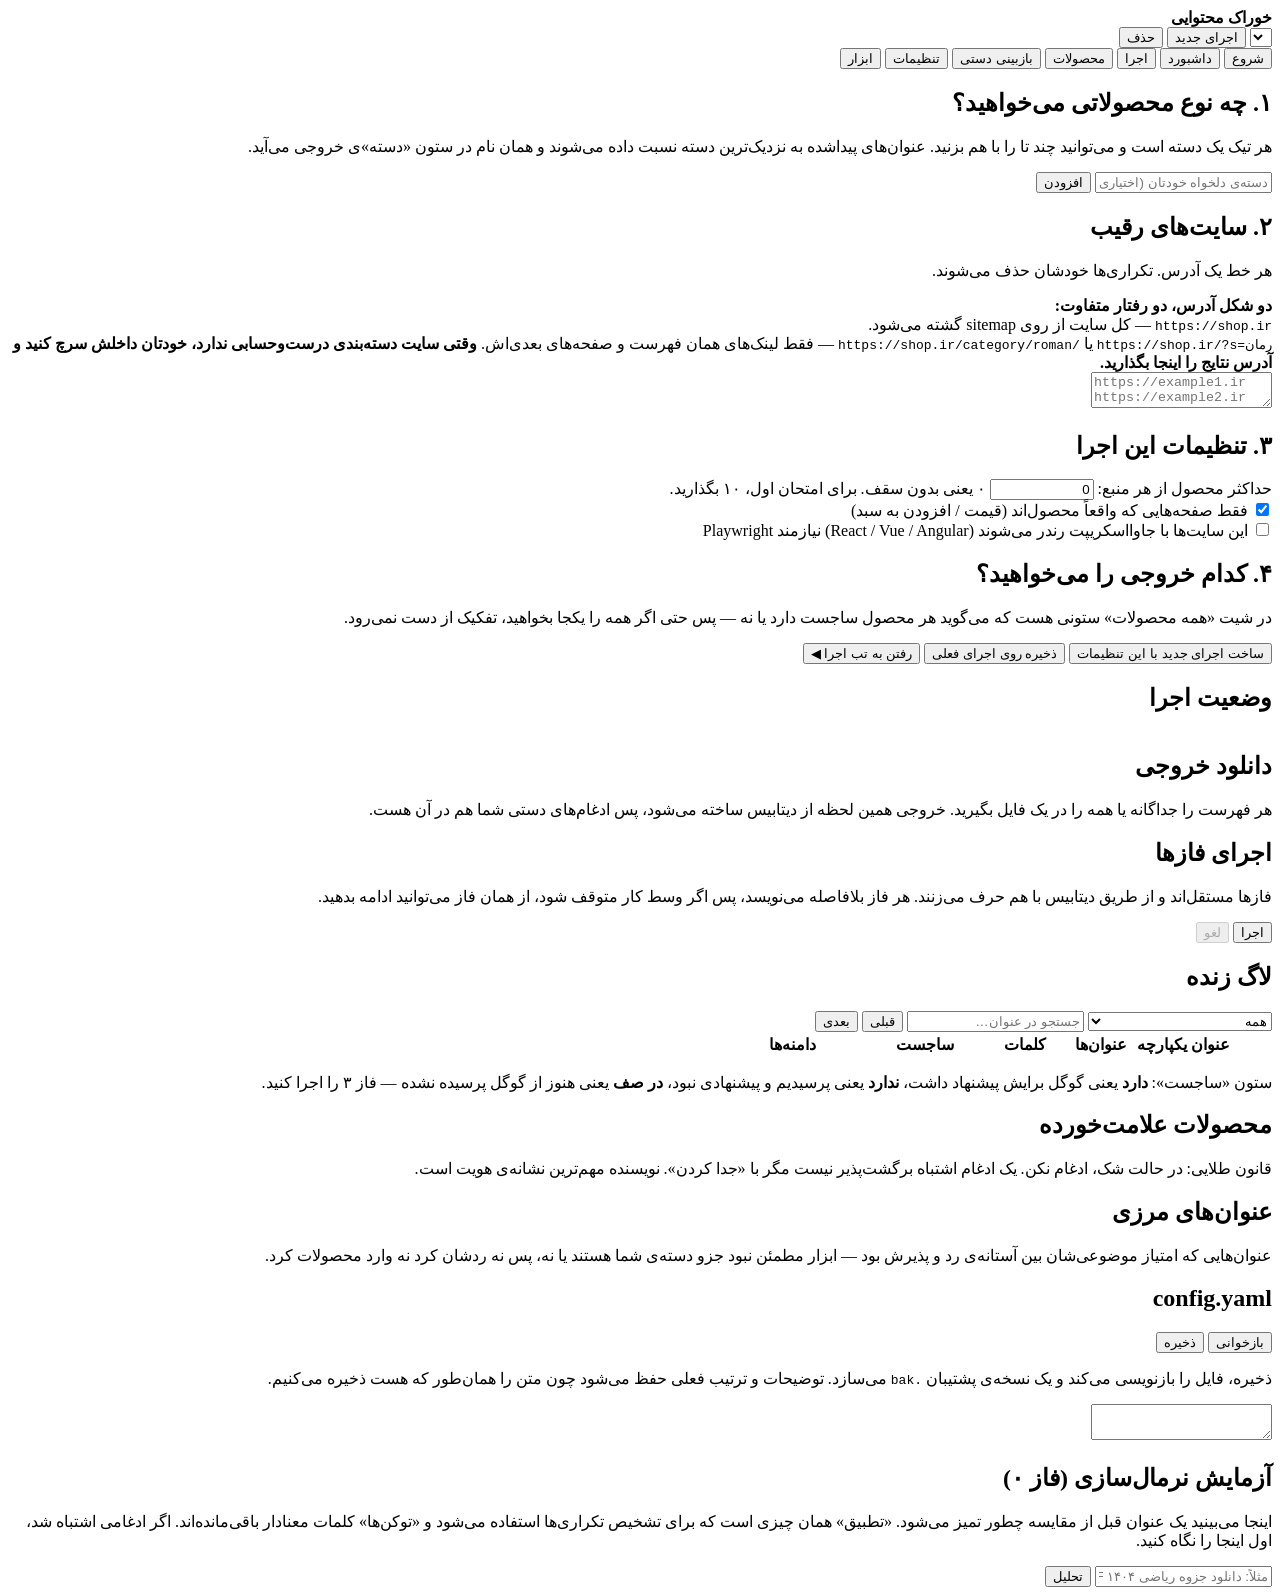
==== web/static/index.html @ 2df1ec1a "Add files via upload" ====
<!DOCTYPE html>
<html lang="fa" dir="rtl">
<head>
  <meta charset="utf-8">
  <meta name="viewport" content="width=device-width, initial-scale=1">
  <title>پنل خوراک محتوایی</title>
  <link rel="icon" href="data:image/svg+xml,<svg xmlns='http://www.w3.org/2000/svg' viewBox='0 0 16 16'><text y='14' font-size='14'>📊</text></svg>">
  <link rel="stylesheet" href="/style.css">
</head>
<body>
<header>
  <div class="brand">
    <strong>خوراک محتوایی</strong>
    <span class="muted" id="topicLabel"></span>
  </div>
  <div class="head-actions">
    <select id="runSelect" title="اجرای فعال"></select>
    <button id="newRunBtn" class="primary">اجرای جدید</button>
    <button id="deleteRunBtn" class="danger ghost" title="حذف کامل این اجرا">حذف</button>
  </div>
</header>

<nav id="tabs">
  <button data-tab="setup" class="active">شروع</button>
  <button data-tab="dashboard">داشبورد</button>
  <button data-tab="run">اجرا</button>
  <button data-tab="products">محصولات</button>
  <button data-tab="review">بازبینی دستی</button>
  <button data-tab="config">تنظیمات</button>
  <button data-tab="tools">ابزار</button>
</nav>

<div id="toast" hidden></div>

<main>
  <!-- --------------------------------------------------------- شروع -->
  <section id="tab-setup" class="tab active">
    <div class="panel">
      <h2>۱. چه نوع محصولاتی می‌خواهید؟</h2>
      <p class="muted">
        هر تیک یک دسته است و می‌توانید چند تا را با هم بزنید. عنوان‌های پیداشده
        به نزدیک‌ترین دسته نسبت داده می‌شوند و همان نام در ستون «دسته»ی خروجی می‌آید.
      </p>
      <div id="presetList" class="preset-grid"></div>
      <div class="row">
        <input id="customCategory" placeholder="دسته‌ی دلخواه خودتان (اختیاری) — مثلاً: کتاب صوتی">
        <button id="addCategory" class="ghost">افزودن</button>
      </div>
    </div>

    <div class="panel">
      <h2>۲. سایت‌های رقیب</h2>
      <p class="muted">
        هر خط یک آدرس. تکراری‌ها خودشان حذف می‌شوند. <span id="siteLimit"></span>
      </p>
      <div class="warn">
        <b>دو شکل آدرس، دو رفتار متفاوت:</b><br>
        <code dir="ltr">https://shop.ir</code> — کل سایت از روی sitemap گشته می‌شود.<br>
        <code dir="ltr">https://shop.ir/?s=رمان</code> یا <code dir="ltr">https://shop.ir/category/roman/</code>
        — فقط لینک‌های همان فهرست و صفحه‌های بعدی‌اش.
        <b>وقتی سایت دسته‌بندی درست‌وحسابی ندارد، خودتان داخلش سرچ کنید و آدرس
        نتایج را اینجا بگذارید.</b>
      </div>
      <textarea id="sitesText" dir="ltr" spellcheck="false"
                placeholder="https://example1.ir&#10;https://example2.ir&#10;example3.com"></textarea>
      <div class="row">
        <span class="muted" id="siteCount"></span>
        <span class="spacer"></span>
        <span class="muted" id="planSource"></span>
      </div>
    </div>

    <div class="panel">
      <h2>۳. تنظیمات این اجرا</h2>
      <div class="row wrap">
        <label>حداکثر محصول از هر منبع:
          <input id="maxProducts" type="number" min="0" step="1" value="0" style="width:6rem">
        </label>
        <span class="muted">۰ یعنی بدون سقف. برای امتحان اول، ۱۰ بگذارید.</span>
      </div>
      <div class="row wrap">
        <label><input id="requireProduct" type="checkbox" checked>
          فقط صفحه‌هایی که واقعاً محصول‌اند (قیمت / افزودن به سبد)</label>
      </div>
      <div class="row wrap">
        <label><input id="forceJs" type="checkbox">
          این سایت‌ها با جاوااسکریپت رندر می‌شوند (React / Vue / Angular)</label>
        <span class="muted">نیازمند Playwright</span>
      </div>
    </div>

    <div class="panel">
      <h2>۴. کدام خروجی را می‌خواهید؟</h2>
      <p class="muted">
        در شیت «همه محصولات» ستونی هست که می‌گوید هر محصول ساجست دارد یا نه —
        پس حتی اگر همه را یکجا بخواهید، تفکیک از دست نمی‌رود.
      </p>
      <div id="sheetList" class="phase-list"></div>
    </div>

    <div class="panel">
      <div class="row wrap">
        <button id="createRunBtn" class="primary">ساخت اجرای جدید با این تنظیمات</button>
        <button id="savePlanBtn" class="ghost">ذخیره روی اجرای فعلی</button>
        <span class="spacer"></span>
        <button id="goRunBtn" class="ghost">رفتن به تب اجرا ◀</button>
      </div>
      <div id="setupSummary" class="muted"></div>
    </div>
  </section>

  <!-- ------------------------------------------------------ داشبورد -->
  <section id="tab-dashboard" class="tab">
    <div class="cards" id="counterCards"></div>
    <div class="panel">
      <h2>وضعیت اجرا</h2>
      <table class="kv" id="runInfo"></table>
    </div>
    <div class="panel">
      <h2>دانلود خروجی</h2>
      <p class="muted">
        هر فهرست را جداگانه یا همه را در یک فایل بگیرید. خروجی همین لحظه از
        دیتابیس ساخته می‌شود، پس ادغام‌های دستی شما هم در آن هست.
      </p>
      <div id="downloadList"></div>
      <div id="outputInfo" class="muted"></div>
    </div>
  </section>

  <!-- ---------------------------------------------------------- اجرا -->
  <section id="tab-run" class="tab">
    <div class="panel">
      <h2>اجرای فازها</h2>
      <p class="muted">
        فازها مستقل‌اند و از طریق دیتابیس با هم حرف می‌زنند. هر فاز بلافاصله می‌نویسد،
        پس اگر وسط کار متوقف شود، از همان فاز می‌توانید ادامه بدهید.
      </p>
      <div id="phaseChecks" class="phase-list"></div>
      <div class="row">
        <button id="startBtn" class="primary">اجرا</button>
        <button id="cancelBtn" class="danger" disabled>لغو</button>
        <span id="jobStatus" class="muted"></span>
      </div>
      <div class="warn" id="suggestWarn" hidden>
        فاز ۳ به endpoint غیررسمی گوگل می‌زند. بار اول با
        <code>max_per_session: 10</code> امتحان کنید.
      </div>
    </div>
    <div class="panel">
      <h2>لاگ زنده</h2>
      <pre id="log" dir="rtl"></pre>
    </div>
  </section>

  <!-- ----------------------------------------------------- محصولات -->
  <section id="tab-products" class="tab">
    <div class="panel">
      <div class="row wrap">
        <select id="prodFilter">
          <option value="all">همه</option>
          <option value="merged">ادغام‌شده (بیش از یک عنوان)</option>
          <option value="needs_review">نیازمند بازبینی</option>
          <option value="has_suggest">دارای ساجست</option>
          <option value="no_suggest">بدون ساجست</option>
          <option value="pending">در صف ساجست</option>
        </select>
        <input id="prodSearch" type="search" placeholder="جستجو در عنوان…">
        <span class="muted" id="prodCount"></span>
        <span class="spacer"></span>
        <button id="prodPrev" class="ghost">قبلی</button>
        <button id="prodNext" class="ghost">بعدی</button>
      </div>
      <div id="mergeBar" class="mergebar" hidden></div>
      <div class="scrollbox">
      <table class="grid" id="prodTable">
        <thead>
          <tr>
            <th style="width:2.2rem"></th>
            <th>عنوان یکپارچه</th>
            <th style="width:4rem">عنوان‌ها</th>
            <th style="width:5rem">کلمات</th>
            <th style="width:7rem">ساجست</th>
            <th style="width:9rem">دامنه‌ها</th>
            <th style="width:9rem"></th>
          </tr>
        </thead>
        <tbody></tbody>
      </table>
      </div>
      <div class="row wrap" id="pager"></div>
      <p class="muted">
        ستون «ساجست»: <b>دارد</b> یعنی گوگل برایش پیشنهاد داشت،
        <b>ندارد</b> یعنی پرسیدیم و پیشنهادی نبود،
        <b>در صف</b> یعنی هنوز از گوگل پرسیده نشده — فاز ۳ را اجرا کنید.
      </p>
    </div>
    <div class="panel" id="detailPanel" hidden>
      <h2 id="detailTitle"></h2>
      <div id="detailBody"></div>
    </div>
  </section>

  <!-- ----------------------------------------------------- بازبینی -->
  <section id="tab-review" class="tab">
    <div class="panel">
      <h2>محصولات علامت‌خورده</h2>
      <p class="muted">
        قانون طلایی: در حالت شک، ادغام نکن. یک ادغام اشتباه برگشت‌پذیر نیست مگر با «جدا کردن».
        نویسنده مهم‌ترین نشانه‌ی هویت است.
      </p>
      <div id="reviewList"></div>
    </div>
    <div class="panel">
      <h2>عنوان‌های مرزی</h2>
      <p class="muted">
        عنوان‌هایی که امتیاز موضوعی‌شان بین آستانه‌ی رد و پذیرش بود — ابزار
        مطمئن نبود جزو دسته‌ی شما هستند یا نه، پس نه ردشان کرد نه وارد محصولات کرد.
      </p>
      <div id="borderlineList"></div>
    </div>
  </section>

  <!-- ----------------------------------------------------- تنظیمات -->
  <section id="tab-config" class="tab">
    <div class="panel">
      <h2>config.yaml</h2>
      <div class="row">
        <span class="muted" id="configPath"></span>
        <span class="spacer"></span>
        <button id="configReload" class="ghost">بازخوانی</button>
        <button id="configSave" class="primary">ذخیره</button>
      </div>
      <p class="warn">
        ذخیره، فایل را بازنویسی می‌کند و یک نسخه‌ی پشتیبان <code>.bak</code> می‌سازد.
        توضیحات و ترتیب فعلی حفظ می‌شود چون متن را همان‌طور که هست ذخیره می‌کنیم.
      </p>
      <textarea id="configText" spellcheck="false" dir="ltr"></textarea>
    </div>
  </section>

  <!-- -------------------------------------------------------- ابزار -->
  <section id="tab-tools" class="tab">
    <div class="panel">
      <h2>آزمایش نرمال‌سازی (فاز ۰)</h2>
      <p class="muted">
        اینجا می‌بینید یک عنوان قبل از مقایسه چطور تمیز می‌شود. «تطبیق» همان چیزی
        است که برای تشخیص تکراری‌ها استفاده می‌شود و «توکن‌ها» کلمات معنادار
        باقی‌مانده‌اند. اگر ادغامی اشتباه شد، اول اینجا را نگاه کنید.
      </p>
      <div class="row">
        <input id="normInput" placeholder="مثلاً: دانلود جزوه ریاضی ۱۴۰۴ PDF">
        <button id="normBtn" class="primary">تحلیل</button>
      </div>
      <table class="kv" id="normOut"></table>
    </div>
  </section>
</main>

<script src="/app.js"></script>
</body>
</html>
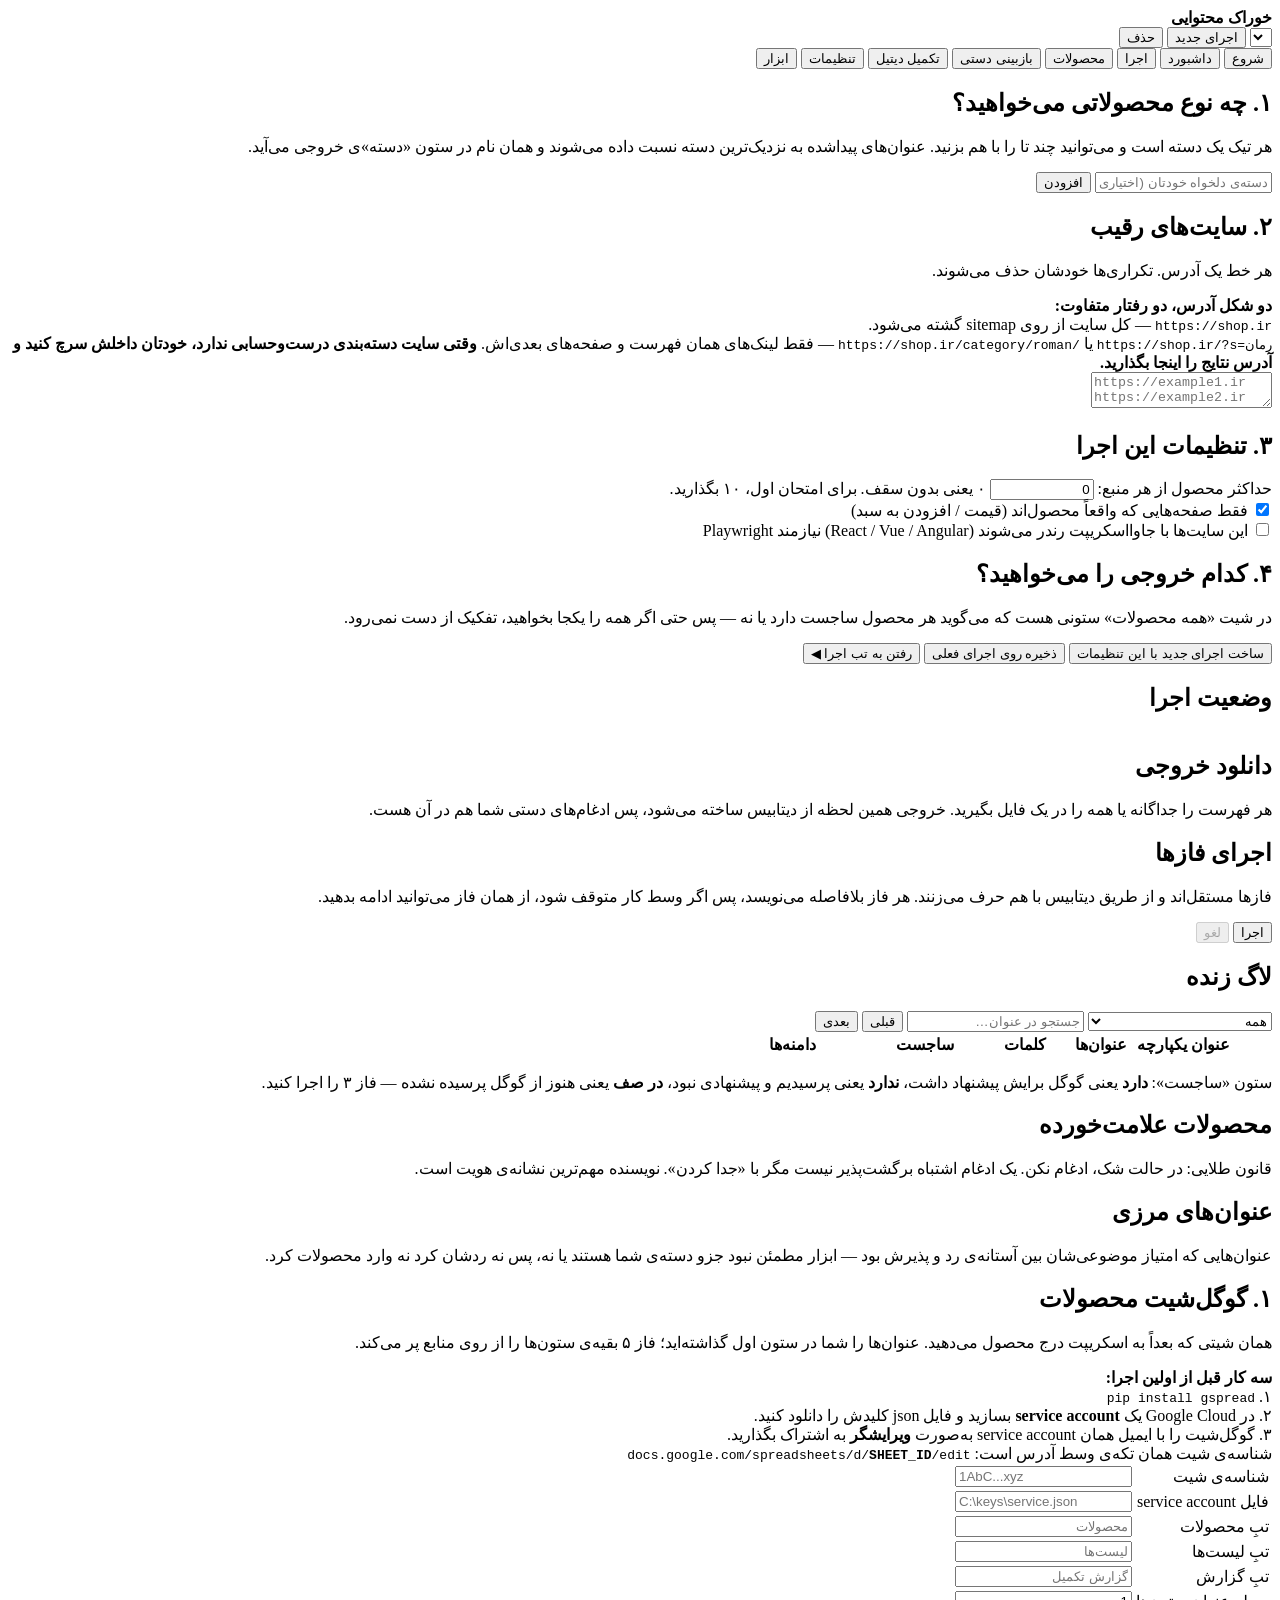
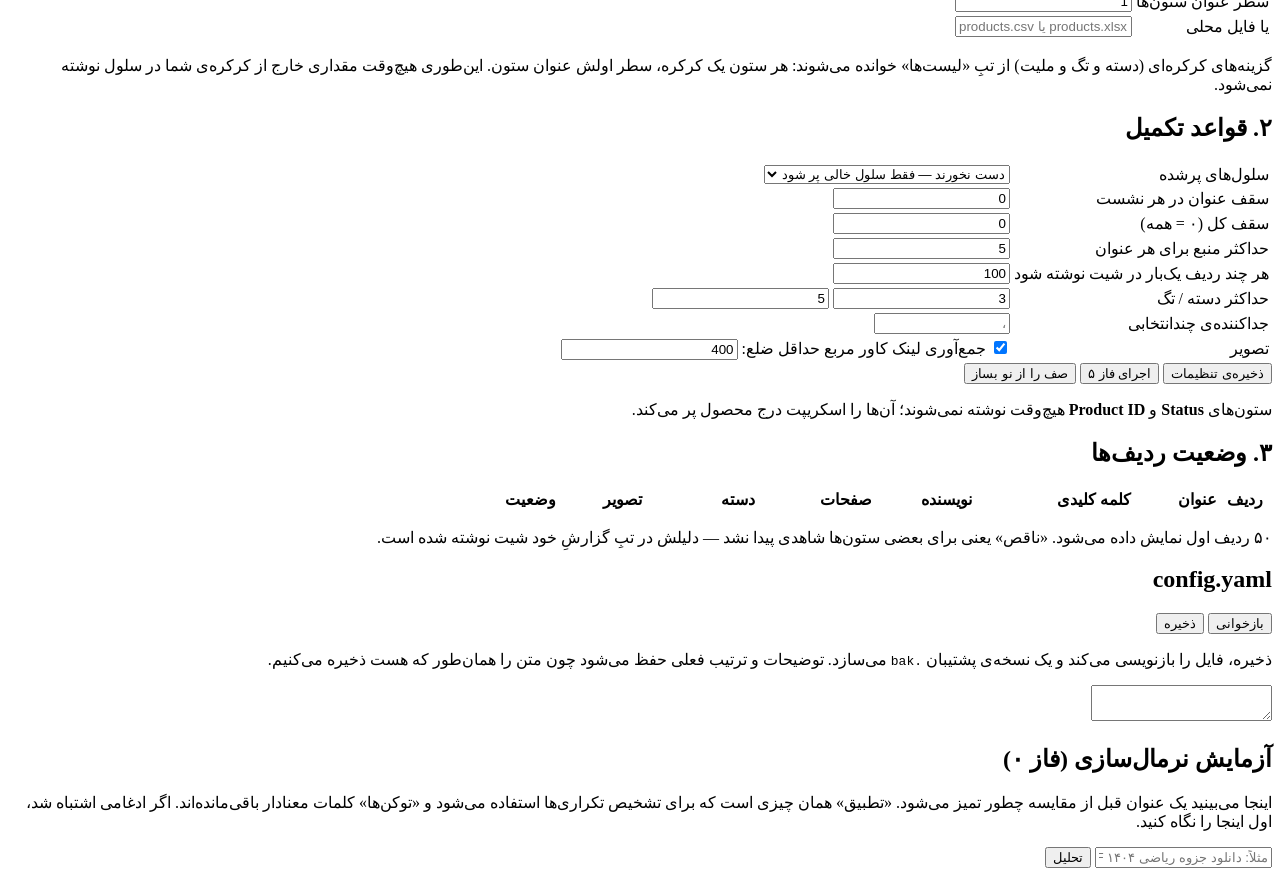
==== commit c2f92491: "افزودن فاز ۵ — تکمیل خودکار ستون‌های گوگل‌شیت محصولات فاز تازه‌ای که فهرست عنوان‌ها را می‌گیرد و ستو" ====
--- a/web/static/index.html
+++ b/web/static/index.html
@@ -26,6 +26,7 @@
   <button data-tab="run">اجرا</button>
   <button data-tab="products">محصولات</button>
   <button data-tab="review">بازبینی دستی</button>
+  <button data-tab="details">تکمیل دیتیل</button>
   <button data-tab="config">تنظیمات</button>
   <button data-tab="tools">ابزار</button>
 </nav>
@@ -220,6 +221,107 @@
     </div>
   </section>
 
+  <!-- ------------------------------------------------- تکمیل دیتیل -->
+  <section id="tab-details" class="tab">
+    <div class="panel">
+      <h2>۱. گوگل‌شیت محصولات</h2>
+      <p class="muted">
+        همان شیتی که بعداً به اسکریپت درج محصول می‌دهید. عنوان‌ها را شما در ستون اول
+        گذاشته‌اید؛ فاز ۵ بقیه‌ی ستون‌ها را از روی منابع پر می‌کند.
+      </p>
+      <div class="warn">
+        <b>سه کار قبل از اولین اجرا:</b><br>
+        ۱. <code dir="ltr">pip install gspread</code><br>
+        ۲. در Google Cloud یک <b>service account</b> بسازید و فایل json کلیدش را دانلود کنید.<br>
+        ۳. گوگل‌شیت را با ایمیل همان service account به‌صورت <b>ویرایشگر</b> به اشتراک بگذارید.<br>
+        شناسه‌ی شیت همان تکه‌ی وسط آدرس است:
+        <code dir="ltr">docs.google.com/spreadsheets/d/<b>SHEET_ID</b>/edit</code>
+      </div>
+      <table class="kv">
+        <tr><td>شناسه‌ی شیت</td><td><input id="dSheetId" dir="ltr" placeholder="1AbC...xyz"></td></tr>
+        <tr><td>فایل service account</td><td><input id="dServiceAccount" dir="ltr" placeholder="C:\keys\service.json"></td></tr>
+        <tr><td>تبِ محصولات</td><td><input id="dTab" placeholder="محصولات"></td></tr>
+        <tr><td>تبِ لیست‌ها</td><td><input id="dListsTab" placeholder="لیست‌ها"></td></tr>
+        <tr><td>تبِ گزارش</td><td><input id="dReportTab" placeholder="گزارش تکمیل"></td></tr>
+        <tr><td>سطر عنوان ستون‌ها</td><td><input id="dHeaderRow" type="number" min="1" value="1"></td></tr>
+        <tr>
+          <td>یا فایل محلی</td>
+          <td><input id="dFile" dir="ltr" placeholder="products.csv یا products.xlsx — بدون حساب گوگل"></td>
+        </tr>
+      </table>
+      <p class="muted">
+        گزینه‌های کرکره‌ای (دسته و تگ و ملیت) از تبِ «لیست‌ها» خوانده می‌شوند: هر ستون
+        یک کرکره، سطر اولش عنوان ستون. این‌طوری هیچ‌وقت مقداری خارج از کرکره‌ی شما
+        در سلول نوشته نمی‌شود.
+      </p>
+    </div>
+
+    <div class="panel">
+      <h2>۲. قواعد تکمیل</h2>
+      <table class="kv">
+        <tr>
+          <td>سلول‌های پرشده</td>
+          <td>
+            <select id="dOverwrite">
+              <option value="empty">دست نخورند — فقط سلول خالی پر شود</option>
+              <option value="always">بازنویسی شوند</option>
+            </select>
+          </td>
+        </tr>
+        <tr><td>سقف عنوان در هر نشست</td><td><input id="dMaxTitles" type="number" min="0" value="0"></td></tr>
+        <tr><td>سقف کل (۰ = همه)</td><td><input id="dLimit" type="number" min="0" value="0"></td></tr>
+        <tr><td>حداکثر منبع برای هر عنوان</td><td><input id="dMaxSources" type="number" min="1" value="5"></td></tr>
+        <tr><td>هر چند ردیف یک‌بار در شیت نوشته شود</td><td><input id="dBatch" type="number" min="1" value="100"></td></tr>
+        <tr><td>حداکثر دسته / تگ</td><td><input id="dMaxCats" type="number" min="1" value="3"> <input id="dMaxTags" type="number" min="1" value="5"></td></tr>
+        <tr><td>جداکننده‌ی چندانتخابی</td><td><input id="dSeparator" placeholder="، " style="max-width:8rem"></td></tr>
+        <tr>
+          <td>تصویر</td>
+          <td>
+            <label><input id="dImageEnabled" type="checkbox" checked> جمع‌آوری لینک کاور مربع</label>
+            حداقل ضلع: <input id="dImageMinSide" type="number" min="0" value="400">
+          </td>
+        </tr>
+      </table>
+      <div class="row wrap">
+        <button id="dSaveBtn" class="primary">ذخیره‌ی تنظیمات</button>
+        <button id="dRunBtn">اجرای فاز ۵</button>
+        <button id="dResetBtn" class="ghost danger" title="همه‌ی ردیف‌ها دوباره در صف تکمیل">صف را از نو بساز</button>
+        <span class="spacer"></span>
+        <span class="muted" id="dStatus"></span>
+      </div>
+      <p class="warn">
+        ستون‌های <b>Status</b> و <b>Product ID</b> هیچ‌وقت نوشته نمی‌شوند؛ آن‌ها را
+        اسکریپت درج محصول پر می‌کند.
+      </p>
+    </div>
+
+    <div class="panel">
+      <h2>۳. وضعیت ردیف‌ها</h2>
+      <div class="cards" id="dCounters"></div>
+      <div class="scrollbox">
+        <table class="grid" id="dTable">
+          <thead>
+            <tr>
+              <th style="width:3rem">ردیف</th>
+              <th>عنوان</th>
+              <th style="width:10rem">کلمه کلیدی</th>
+              <th style="width:8rem">نویسنده</th>
+              <th style="width:4rem">صفحات</th>
+              <th style="width:9rem">دسته</th>
+              <th style="width:5rem">تصویر</th>
+              <th style="width:6rem">وضعیت</th>
+            </tr>
+          </thead>
+          <tbody></tbody>
+        </table>
+      </div>
+      <p class="muted">
+        ۵۰ ردیف اول نمایش داده می‌شود. «ناقص» یعنی برای بعضی ستون‌ها شاهدی پیدا نشد —
+        دلیلش در تبِ گزارشِ خود شیت نوشته شده است.
+      </p>
+    </div>
+  </section>
+
   <!-- ----------------------------------------------------- تنظیمات -->
   <section id="tab-config" class="tab">
     <div class="panel">
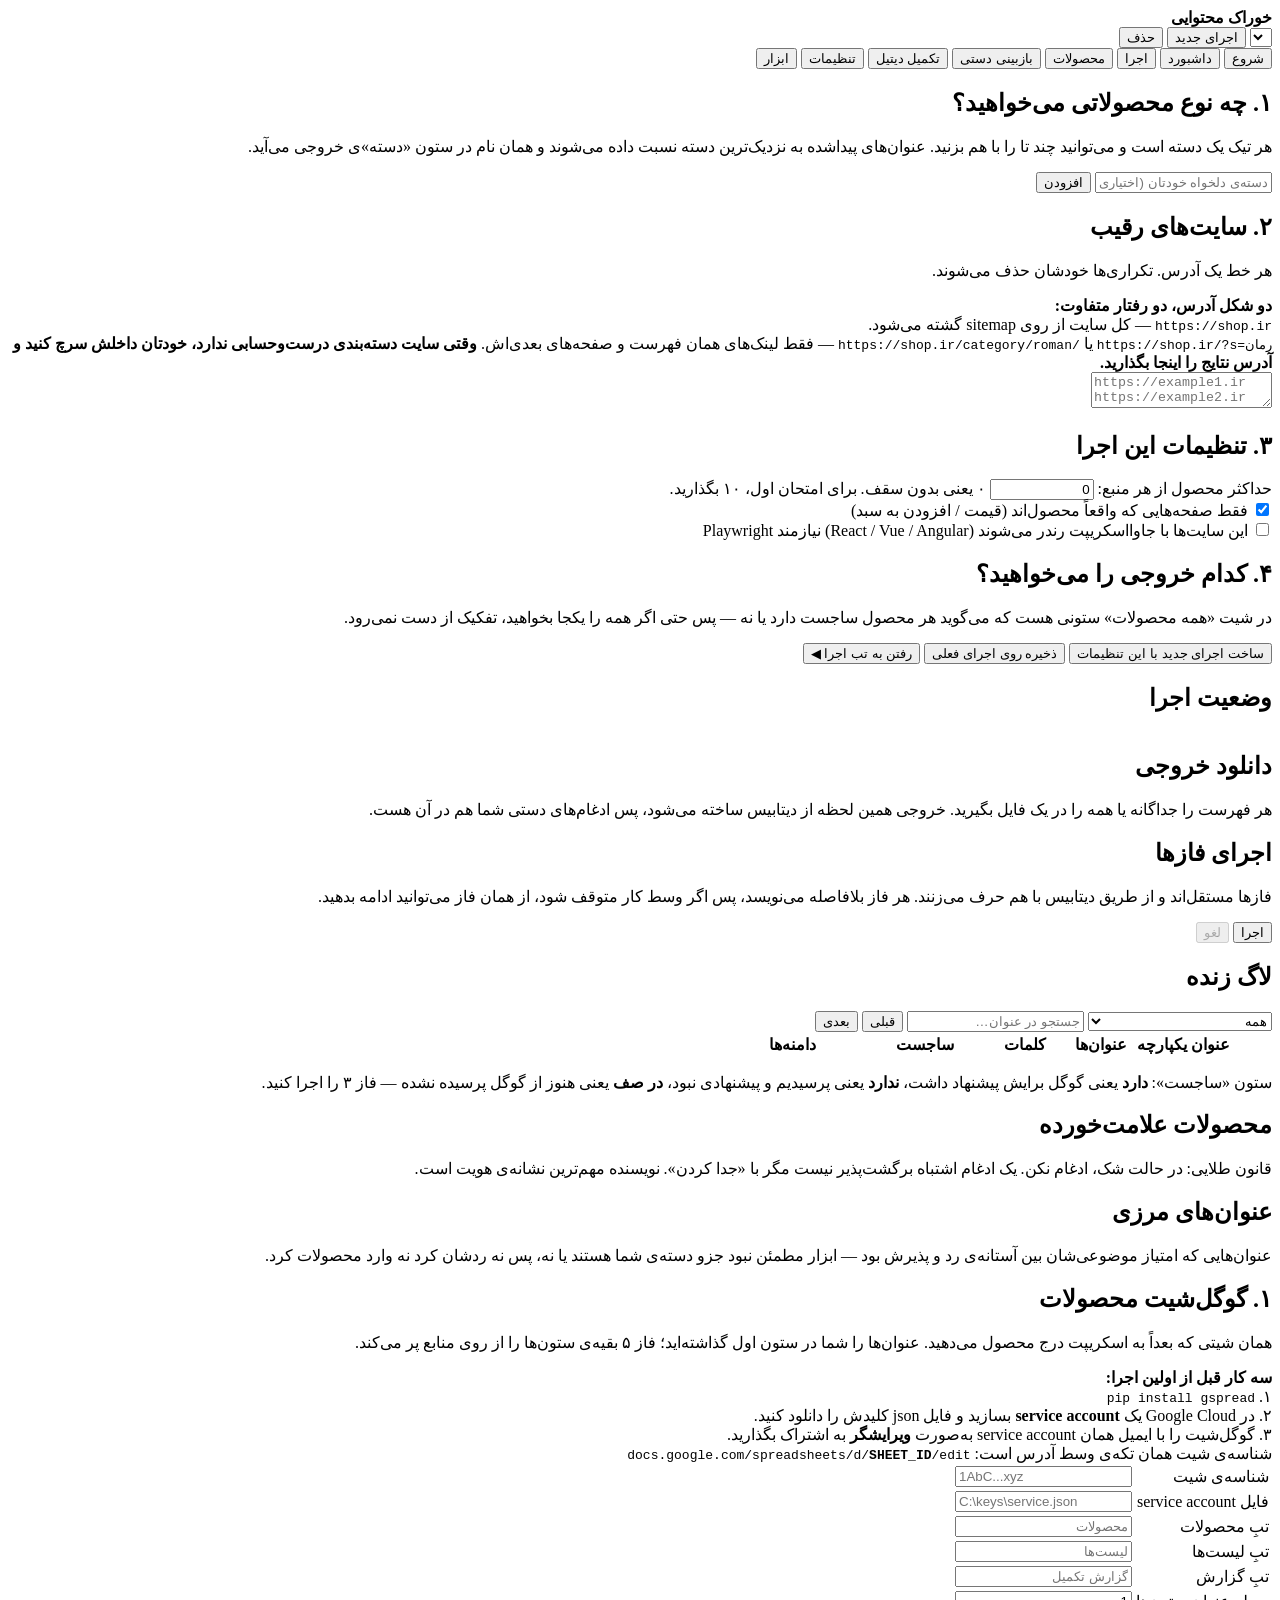
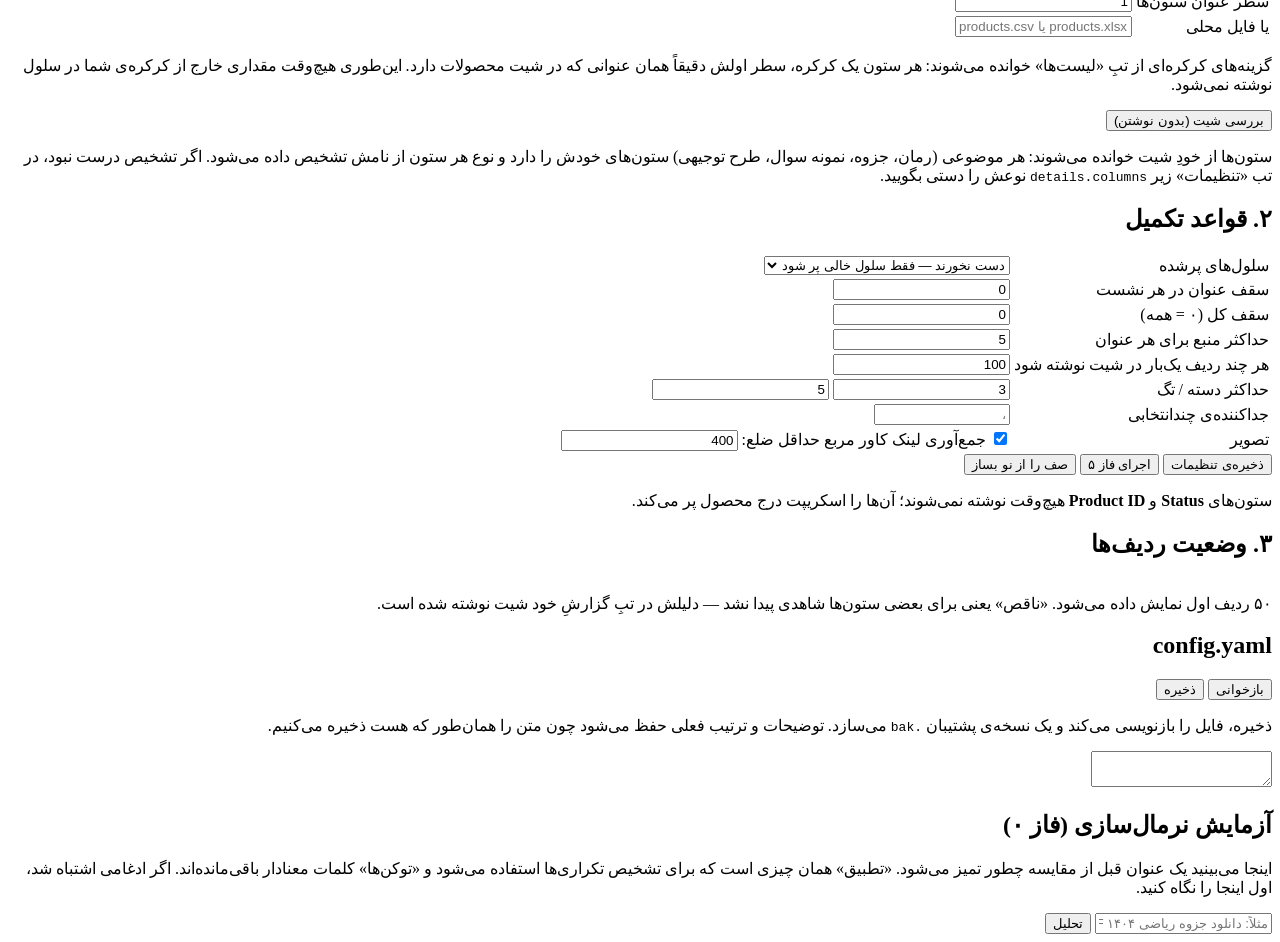
==== commit ee4774e8: "عمومی‌سازی فاز ۵: ستون‌ها را خودِ گوگل‌شیت تعیین می‌کند تا الان فهرست ستون‌ها در کد ثابت بود (نویسند" ====
--- a/web/static/index.html
+++ b/web/static/index.html
@@ -250,9 +250,32 @@
         </tr>
       </table>
       <p class="muted">
-        گزینه‌های کرکره‌ای (دسته و تگ و ملیت) از تبِ «لیست‌ها» خوانده می‌شوند: هر ستون
-        یک کرکره، سطر اولش عنوان ستون. این‌طوری هیچ‌وقت مقداری خارج از کرکره‌ی شما
-        در سلول نوشته نمی‌شود.
+        گزینه‌های کرکره‌ای از تبِ «لیست‌ها» خوانده می‌شوند: هر ستون یک کرکره، سطر
+        اولش دقیقاً همان عنوانی که در شیت محصولات دارد. این‌طوری هیچ‌وقت مقداری
+        خارج از کرکره‌ی شما در سلول نوشته نمی‌شود.
+      </p>
+      <div class="row wrap">
+        <button id="dPreviewBtn" class="ghost">بررسی شیت (بدون نوشتن)</button>
+        <span class="muted" id="dPreviewNote"></span>
+      </div>
+      <div class="scrollbox" id="dPlanBox" hidden>
+        <table class="grid" id="dPlanTable">
+          <thead>
+            <tr>
+              <th>ستون شیت</th>
+              <th style="width:9rem">چطور پر می‌شود</th>
+              <th style="width:5rem">گزینه‌ها</th>
+              <th>برچسب‌هایی که در منابع دنبالشان می‌گردیم</th>
+            </tr>
+          </thead>
+          <tbody></tbody>
+        </table>
+      </div>
+      <p class="muted">
+        ستون‌ها از خودِ شیت خوانده می‌شوند: هر موضوعی (رمان، جزوه، نمونه سوال،
+        طرح توجیهی) ستون‌های خودش را دارد و نوع هر ستون از نامش تشخیص داده
+        می‌شود. اگر تشخیص درست نبود، در تب «تنظیمات» زیر <code>details.columns</code>
+        نوعش را دستی بگویید.
       </p>
     </div>
 
@@ -300,18 +323,7 @@
       <div class="cards" id="dCounters"></div>
       <div class="scrollbox">
         <table class="grid" id="dTable">
-          <thead>
-            <tr>
-              <th style="width:3rem">ردیف</th>
-              <th>عنوان</th>
-              <th style="width:10rem">کلمه کلیدی</th>
-              <th style="width:8rem">نویسنده</th>
-              <th style="width:4rem">صفحات</th>
-              <th style="width:9rem">دسته</th>
-              <th style="width:5rem">تصویر</th>
-              <th style="width:6rem">وضعیت</th>
-            </tr>
-          </thead>
+          <thead><tr></tr></thead>
           <tbody></tbody>
         </table>
       </div>
